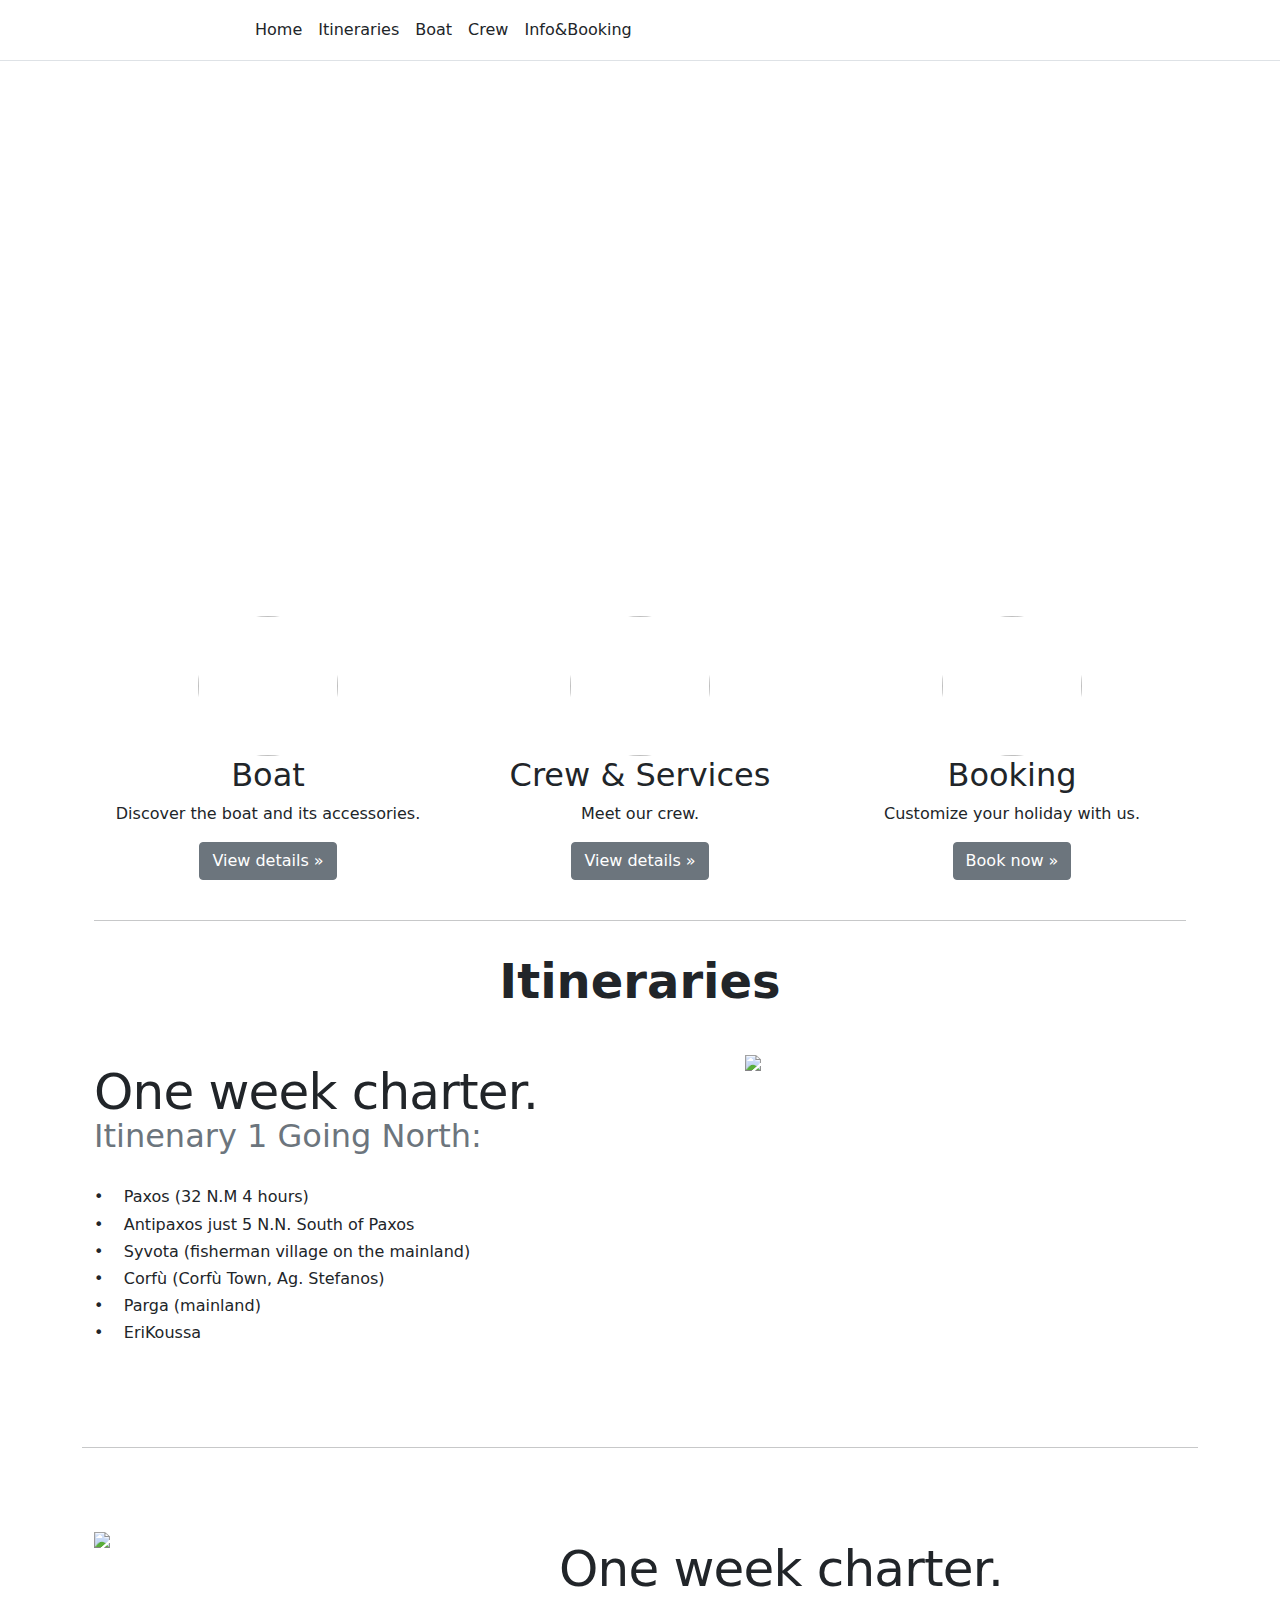
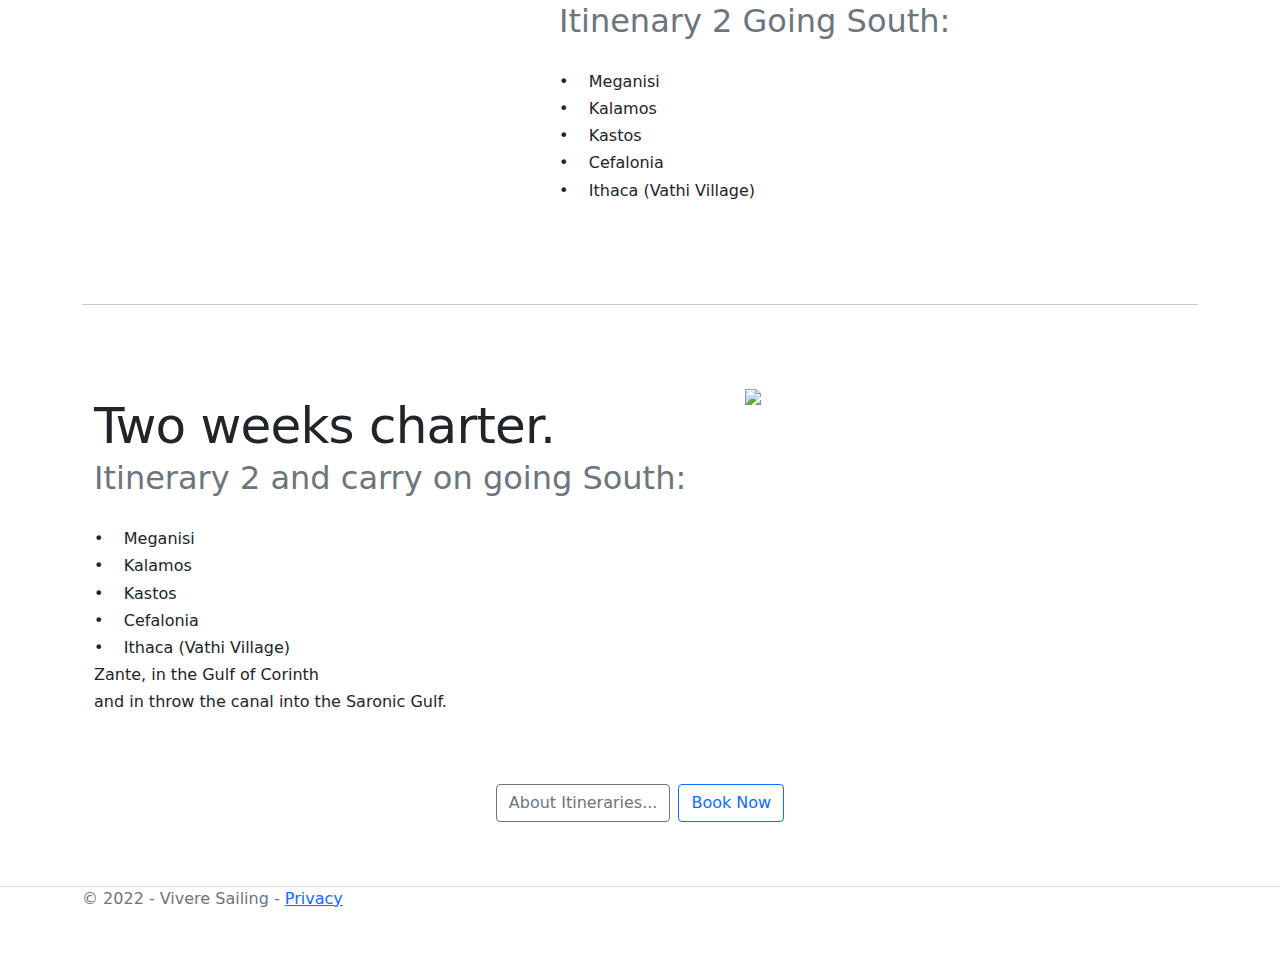
==== index.html @ 13bc0e67 "Add files via upload" ====
<!DOCTYPE html>
<html lang="en">

<!-- Mirrored from viveresailing.azurewebsites.net/ by HTTrack Website Copier/3.x [XR&CO'2014], Mon, 02 May 2022 12:01:01 GMT -->
<!-- Added by HTTrack --><meta http-equiv="content-type" content="text/html;charset=utf-8" /><!-- /Added by HTTrack -->
<head>
    <meta charset="utf-8" />
    <meta name="viewport" content="width=device-width, initial-scale=1.0" />
    <title>Home page - Vivere Sailing</title>
    <link rel="stylesheet" href="lib/bootstrap/dist/css/bootstrap.min.css" />
    <link rel="stylesheet" href="css/siteaf9e.css?v=1mWDBPo5Ad9_aFMsGipiP8QdYtEuJSGefrGtuelB_ec" />
    <link rel="stylesheet" href="VivereSailing.styles7811.css?v=-axVzcf0pHqo_hw5YlXEl-GVcc6dn0DgVxXV7ESv4ys" />
    <link rel="stylesheet" href="css/carouselc4c3.css?v=e3vlscQgHbp8deaQ4XWV-mR-HjzF7Wn6k0cBFLVQlto" />

        <link rel="icon" href="Assets/Logo_small_tab.jpg">


</head>
<body>
    <header>
        <nav b-o3e6ssmn4d class="navbar navbar-expand-sm navbar-toggleable-sm navbar-light bg-white border-bottom box-shadow mb-3 fixed-top">
            <div b-o3e6ssmn4d class="container">
                <a class="navbar-brand LogoImage" href="index.html"></a>
                <button b-o3e6ssmn4d class="navbar-toggler" type="button" data-bs-toggle="collapse" data-bs-target=".navbar-collapse" aria-controls="navbarSupportedContent"
                        aria-expanded="false" aria-label="Toggle navigation ">
                    <span b-o3e6ssmn4d class="navbar-toggler-icon"></span>
                </button>
                <div b-o3e6ssmn4d class="navbar-collapse collapse d-sm-inline-flex justify-content-between">
                    <ul b-o3e6ssmn4d class="navbar-nav flex-grow-1">
                        <li b-o3e6ssmn4d class="nav-item">
                            <a class="nav-link text-dark" href="index.html">Home</a>
                        </li>
                        <li b-o3e6ssmn4d class="nav-item">
                            <a class="nav-link text-dark" href="Itineraries.html">Itineraries</a>
                        </li>
                        <li b-o3e6ssmn4d class="nav-item">
                            <a class="nav-link text-dark" href="Boat.html">Boat</a>
                        </li>
                        <li b-o3e6ssmn4d class="nav-item">
                            <a class="nav-link text-dark" href="Skipper.html">Crew</a>
                        </li>
                        <li b-o3e6ssmn4d class="nav-item">
                            <a class="nav-link text-dark" href="Contacts.html">Info&amp;Booking</a>
                        </li>
                    </ul>
                </div>
            </div>
        </nav>
    </header>
    <div b-o3e6ssmn4d class="container mt-5 pt-4">
        <main b-o3e6ssmn4d role="main" class="pb-3">
            

    <style>
      .bd-placeholder-img {
        font-size: 1.125rem;
        text-anchor: middle;
        -webkit-user-select: none;
        -moz-user-select: none;
        user-select: none;
      }

/*      [at]media (min-width: 768px) {
        .bd-placeholder-img-lg {
          font-size: 3.5rem;
        }
      }*/

      .carousel-caption{
          top:2rem;
          /*bottom:11rem;*/
          max-height:200px;
      }

      .carousel {
    margin-bottom: 2rem;
}

      .carousel-item {
          height:32rem;
    max-height: 41vw;
}


.carousel-item > img {
    position: absolute;
    top: 0;
    left: 0;
    min-width: 100%;
    max-height: 32rem;
    height: 40vw;
    margin-left: 50%;
transform: translateX(-50%);
}



    </style>
<main>

    <div id="myCarousel" class="carousel slide" data-bs-ride="carousel">
        <div class="carousel-indicators">
            <button type="button" data-bs-target="#myCarousel" data-bs-slide-to="0" class="active" aria-current="true" aria-label="Slide 1"></button>
            <button type="button" data-bs-target="#myCarousel" data-bs-slide-to="1" aria-label="Slide 2"></button>
            <button type="button" data-bs-target="#myCarousel" data-bs-slide-to="2" aria-label="Slide 3"></button>
        </div>
        <div class="carousel-inner">

            <div class="carousel-item active">
                <img src="Assets/Carousel/kornel-mahl-ZY6EVyH0OoM-unsplash.jpg" class="attachment-homepage-list-size size-homepage-list-size wp-post-image" alt=""> <!--attachment-homepage-list-size size-homepage-list-size wp-post-image-->
                <div class="container">
                    <div class="carousel-caption text-end">
                        <h1>Let your dream set sail</h1>
                        <p class="d-none d-md-block">Tailored sailing trips in Greece.</p>
                    </div>
                </div>
            </div>
            
            <div class="carousel-item">
                <img src="Assets/Carousel/matthew-waring-dM_e5u-SM0U-unsplash.jpg" class="attachment-homepage-list-size size-homepage-list-size wp-post-image" alt="">

                <div class="container">
                    <div class="carousel-caption">
                        <h1>Discover Greece on a sailing boat</h1>
                        <p class="d-none d-md-block">Weekly departure every Saturday from Lefkada.</p>
                    </div>
                </div>
            </div>
            
            <div class="carousel-item">
                <img src="Assets/Carousel/peter-chirkov-0-L34rULWt4-unsplash.jpg" class="attachment-homepage-list-size size-homepage-list-size wp-post-image" alt="">
                <div class="container">
                    <div class="carousel-caption text-start">
                        <h1>Sail like the Argonauts!</h1>
                        <p class="d-none d-md-block">On a Beneteau Oceanis 51 with 5 Cabins 3 Heads</p>
                    </div>
                </div>
            </div>
        </div>
        <button class="carousel-control-prev" type="button" data-bs-target="#myCarousel" data-bs-slide="prev">
            <span class="carousel-control-prev-icon" aria-hidden="true"></span>
            <span class="visually-hidden">Previous</span>
        </button>
        <button class="carousel-control-next" type="button" data-bs-target="#myCarousel" data-bs-slide="next">
            <span class="carousel-control-next-icon" aria-hidden="true"></span>
            <span class="visually-hidden">Next</span>
        </button>
    </div>


    <!-- Marketing messaging and featurettes
    ================================================== -->
    <!-- Wrap the rest of the page in another container to center all the content. -->

    <div class="container marketing">

        <!-- Three columns of text below the carousel -->
        <div class="row">

            <div class="col-lg-4">
                <a href="Boat.html"><img class="" style="border-radius: 50%;" width="140" height="140" src="Assets/Oceana-Layout_thumb.jpg" role="img" aria-label="Image: 140x140" preserveAspectRatio="xMidYMid slice" focusable="false"></img></a>
                <h2>Boat</h2>
                <p>Discover the boat and its accessories.</p>
                <p><a class="btn btn-secondary" href="Boat.html">View details &raquo;</a></p>
            </div><!-- /.col-lg-4 -->
            <div class="col-lg-4">
                <a href="Skipper.html"> <img class="" style="border-radius: 50%;" width="140" height="140" src="Assets/selfsail_thumb.jpg" role="img" aria-label="Image: 140x140" preserveAspectRatio="xMidYMid slice" focusable="false"></img></a>
                <h2>Crew &amp; Services</h2>
                <p>Meet our crew.</p>
                <p><a class="btn btn-secondary" href="Skipper.html">View details &raquo;</a></p>
            </div><!-- /.col-lg-4 -->            <div class="col-lg-4">
                <a href="Contacts.html"><img class="" style="border-radius: 50%;" width="140" height="140" src="Assets/booknow_thumb.jpg" role="img" aria-label="Image: 140x140" preserveAspectRatio="xMidYMid slice" focusable="false"></img></a>
                <h2>Booking</h2>
                <p>Customize your holiday with us.</p>
                <p><a class="btn btn-secondary" href="Contacts.html">Book now &raquo;</a></p>
            </div><!-- /.col-lg-4 -->
        </div><!-- /.row -->

        <hr class="featurette-divider m-0">

        <!--START HERO-->
        <div class="px-4 py-3 my-3 text-center">
            <!--<img class="d-block mx-auto mb-4" src="/docs/5.1/assets/brand/bootstrap-logo.svg" alt="" width="72" height="57">-->
            <h1 class="display-5 fw-bold">Itineraries</h1>
            <!-- <div class="col-lg-11 mx-auto">
                <p class="lead mb-4">
                    Our itinerary develops in the so-called Eptanese, an archipelago of 7 major islands and a multitude of minor islands. They are very close to each other and therefore offer the advantage of being reachable with a few hours of navigation. This feature, together with the well-known favorable weather conditions, makes the navigation area suitable for everyone, families and children. Ionian Greece is the ideal place for sailing cruises. Those who want more challenging navigations can visit the western parts of the islands, discover long beaches and admire the cliffs overlooking the sea.
                    Lefkada, Meganisi, Kalamos, Kastos, Atoko, Ithaca and Kefalonia.
                    The cruise and it's stages will be decided together with the skipper taking in consideration the weather the sea state and not least the passengers capacity to stay comfortable navigating the open sea.
                    In particular Zakynthos, due to the distance from the nautical base and the particular conformation of the island, will be included in the itinerary only of cruises longer than 10 days, again at the discretion of the skipper after careful evaluation of the weather and sea conditions.
                </p>
                     <div class="d-grid gap-2 d-sm-flex justify-content-sm-center">
                    <button type="button" class="btn btn-primary btn-lg px-4 gap-3">Primary button</button>
                    <button type="button" class="btn btn-outline-secondary btn-lg px-4">Secondary</button>
                    </div>-->
            </div>
        </div> <!--END HERO-->

        <!-- START THE FEATURETTES -->
        <div class="row featurette my-0 mx-auto" >
            <div class="col-md-7  my-3">
                <h2 class="featurette-heading m-0">One week charter. </h2>
                <h2><span class="text-muted">Itinenary 1 Going North:</span></h2>
                <br />
                <h6>&bull;&nbsp; &nbsp;&nbsp;Paxos (32 N.M 4 hours)</h6>
                <h6>&bull;&nbsp; &nbsp;&nbsp;Antipaxos just 5 N.N. South of Paxos</h6>
                <h6>&bull;&nbsp; &nbsp;&nbsp;Syvota (fisherman village on the mainland)</h6>
                <h6>&bull;&nbsp; &nbsp;&nbsp;Corf&ugrave; (Corf&ugrave; Town, Ag. Stefanos)&nbsp;</h6>
                <h6>&bull; &nbsp; &nbsp;Parga (mainland)</h6>
                <h6>&bull; &nbsp; &nbsp;EriKoussa</h6>


            </div>
            <div class="col-md-5">
                <img width="100%" height="auto" src="Assets/Itineraries/Itinerary1.jpg" preserveAspectRatio="xMidYMid slice" focusable="false">
            </div>
        </div>

        <hr class="featurette-divider">

        <div class="row featurette my-0 mx-auto" >
        <div class="col-md-7  my-3 order-md-2">
            <div class="w- ms-auto">
                <h2 class="featurette-heading mt-0">One week charter. </h2>
                <h2><span class="text-muted">Itinenary 2 Going South:</span></h2>
                <br />
                <h6>&bull;&nbsp; &nbsp;&nbsp;Meganisi&nbsp;</h6>
                <h6>&bull;&nbsp; &nbsp;&nbsp;Kalamos</h6>
                <h6>&bull;&nbsp; &nbsp;&nbsp;Kastos</h6>
                <h6>&bull; &nbsp; &nbsp;Cefalonia</h6>
                <h6>&bull; &nbsp; &nbsp;Ithaca (Vathi Village)</h6>
            </div>
        </div>
            <div class="col-md-5 order-md-1">
                <img width="100%" height="auto" src="Assets/Itineraries/meganisigreekdoors.jpg" preserveAspectRatio="xMidYMid slice" focusable="false">
            </div>
        </div>

        <hr class="featurette-divider">

        <div class="row featurette my-0 mx-auto" >
            <div class="col-md-7 my-3">
                <h2 class="featurette-heading mt-0">Two weeks charter. </h2>
                <h2><span class="text-muted">Itinerary 2 and carry on going South:</span></h2>
                <br />                
                <h6>&bull;&nbsp; &nbsp;&nbsp;Meganisi&nbsp;</h6>
                <h6>&bull;&nbsp; &nbsp;&nbsp;Kalamos</h6>
                <h6>&bull;&nbsp; &nbsp;&nbsp;Kastos</h6>
                <h6>&bull; &nbsp; &nbsp;Cefalonia</h6>
                <h6>&bull; &nbsp; &nbsp;Ithaca (Vathi Village)</h6>
                <h6>Zante, in the Gulf of Corinth </h6> 
                <h6>and in throw the canal into the Saronic Gulf.</h6>

            </div>
            <div class="col-md-5">
                <img width="100%" height="auto" src="Assets/Itineraries/Itinerario3peloponnese.jpg" preserveAspectRatio="xMidYMid slice" focusable="false">

            </div>

            <div class="d-grid gap-2 d-sm-flex justify-content-sm-center my-5">
                <a class="btn btn-outline-secondary" href="Itineraries.html">About Itineraries...</a>
                <a class="btn btn-outline-primary" href="Contacts.html">Book Now</a>
            </div>

        </div>


        <!-- /END THE FEATURETTES -->

    </div><!-- /.container -->



</main>


    <script src="assets/dist/js/bootstrap.bundle.min.html"></script>


        </main>
    </div>

    <footer b-o3e6ssmn4d class="border-top footer text-muted">
        <div b-o3e6ssmn4d class="container">
            &copy; 2022 - Vivere Sailing - <a href="Privacy.html">Privacy</a>
        </div>
    </footer>

    <script src="lib/jquery/dist/jquery.min.js"></script>
    <script src="lib/bootstrap/dist/js/bootstrap.bundle.min.js"></script>
    <script src="js/site95be.js?v=4q1jwFhaPaZgr8WAUSrux6hAuh0XDg9kPS3xIVq36I0"></script>

    
</body>

<!-- Mirrored from viveresailing.azurewebsites.net/ by HTTrack Website Copier/3.x [XR&CO'2014], Mon, 02 May 2022 12:01:19 GMT -->
</html>
---- css/siteaf9e.css ----
html {
  font-size: 14px;
}

@media (min-width: 768px) {
  html {
    font-size: 16px;
  }
}

html {
  position: relative;
  min-height: 100%;
}

body {
  margin-bottom: 60px;
}

.LogoImage {
    background-image: url('../Assets/Logo.jpg');
    background-color: transparent;
    background-repeat: no-repeat;
    background-size: contain;
    /*min-height: 50px;*/
    transition: .3s ease;
    min-height:44px; 
    min-width:149px
}
---- css/carouselc4c3.css ----
/* GLOBAL STYLES
-------------------------------------------------- */
/* Padding below the footer and lighter body text */

/*body {
  padding-top: 3rem;
  padding-bottom: 3rem;
  color: #5a5a5a;
}*/


/* CUSTOMIZE THE CAROUSEL
-------------------------------------------------- */

/* Carousel base class */
.carousel {
  margin-bottom: 4rem;
}
/* Since positioning the image, we need to help out the caption */
.carousel-caption {
  bottom: 3rem;
  z-index: 10;
}

/* Declare heights because of positioning of img element */
.carousel-item {
  height: 32rem;
}
.carousel-item > img {
  position: absolute;
  top: 0;
  left: 0;
  min-width: 100%;
  height: 32rem;
}


/* MARKETING CONTENT
-------------------------------------------------- */

/* Center align the text within the three columns below the carousel */
.marketing .col-lg-4 {
  margin-bottom: 1.5rem;
  text-align: center;
}
.marketing h2 {
  font-weight: 400;
}
/* rtl:begin:ignore */
.marketing .col-lg-4 p {
  margin-right: .75rem;
  margin-left: .75rem;
}
/* rtl:end:ignore */


/* Featurettes
------------------------- */

.featurette-divider {
  margin: 5rem 0; /* Space out the Bootstrap <hr> more */
}

/* Thin out the marketing headings */
.featurette-heading {
  font-weight: 300;
  line-height: 1;
  /* rtl:remove */
  letter-spacing: -.05rem;
}


/* RESPONSIVE CSS
-------------------------------------------------- */

@media (min-width: 40em) {
  /* Bump up size of carousel content */
  .carousel-caption p {
    margin-bottom: 1.25rem;
    font-size: 1.25rem;
    line-height: 1.4;
  }

  .featurette-heading {
    font-size: 50px;
  }
}

@media (min-width: 62em) {
  .featurette-heading {
    margin-top: 7rem;
  }
}
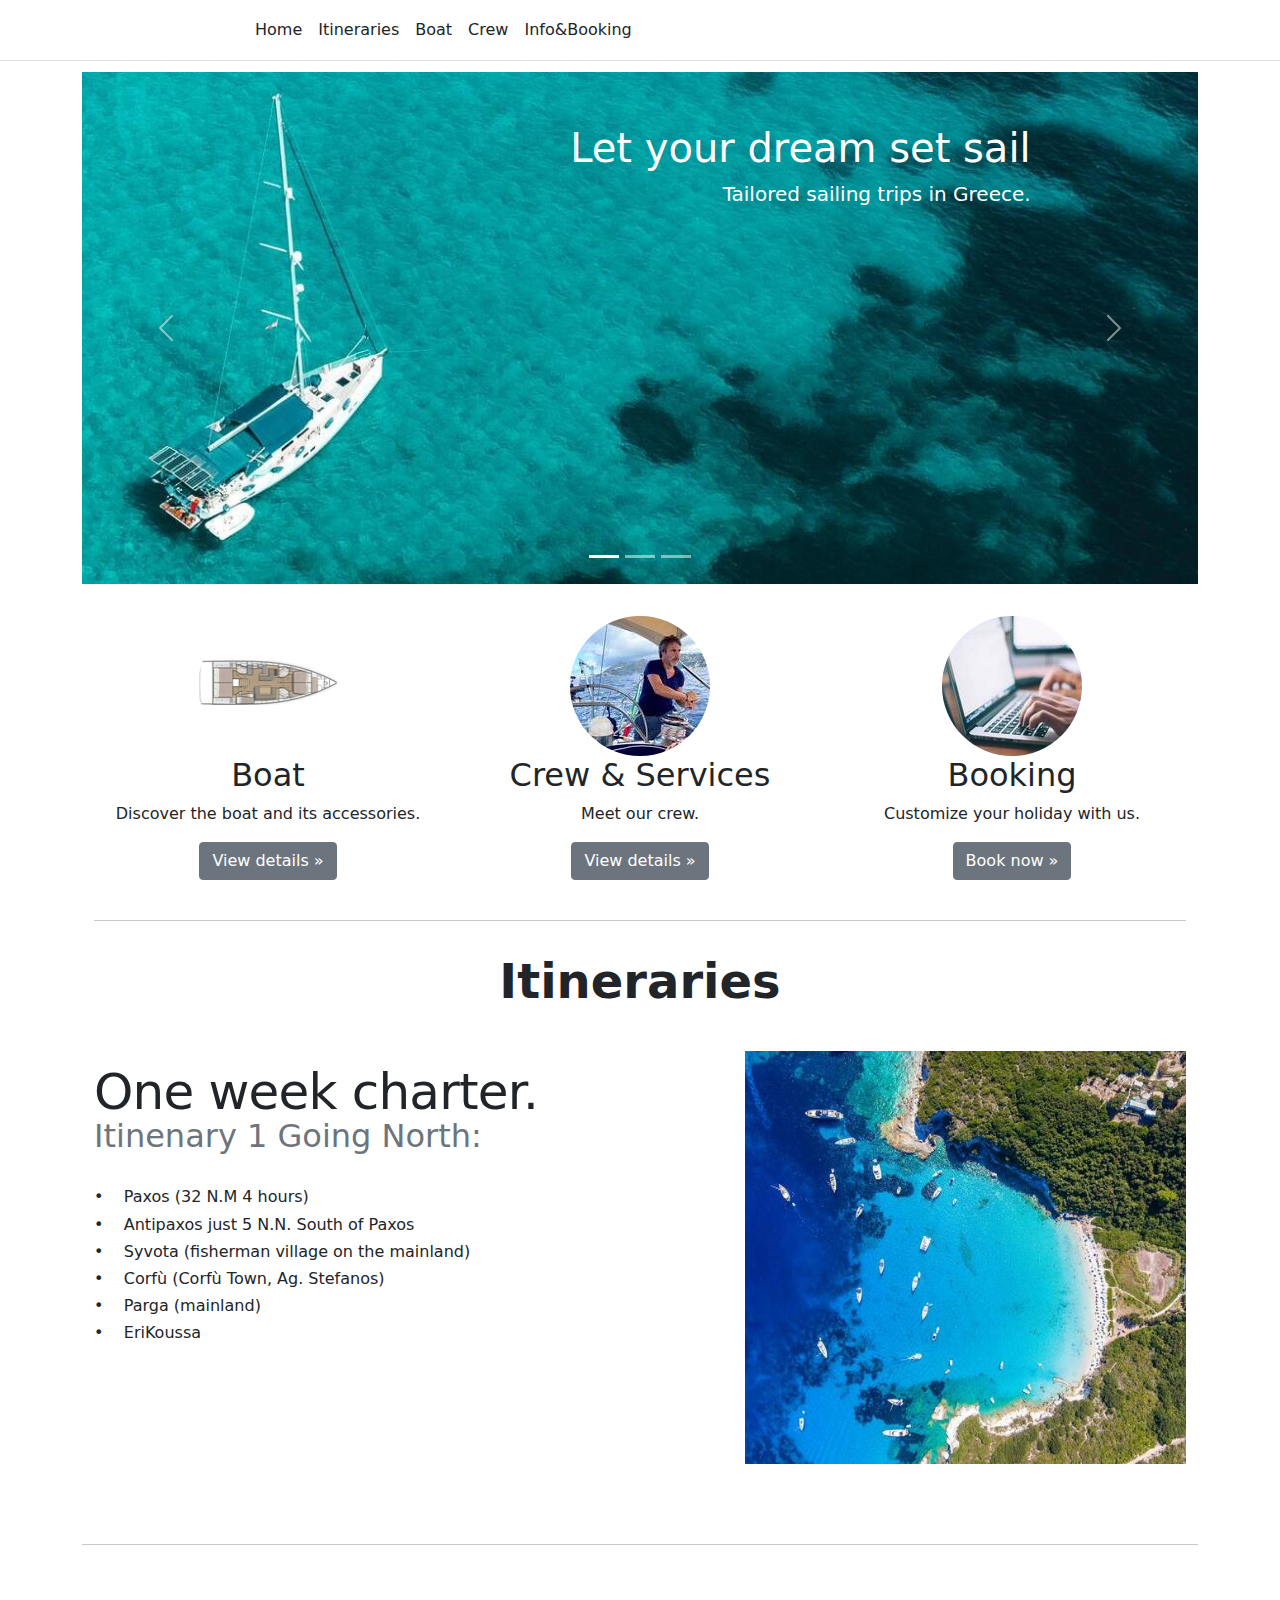
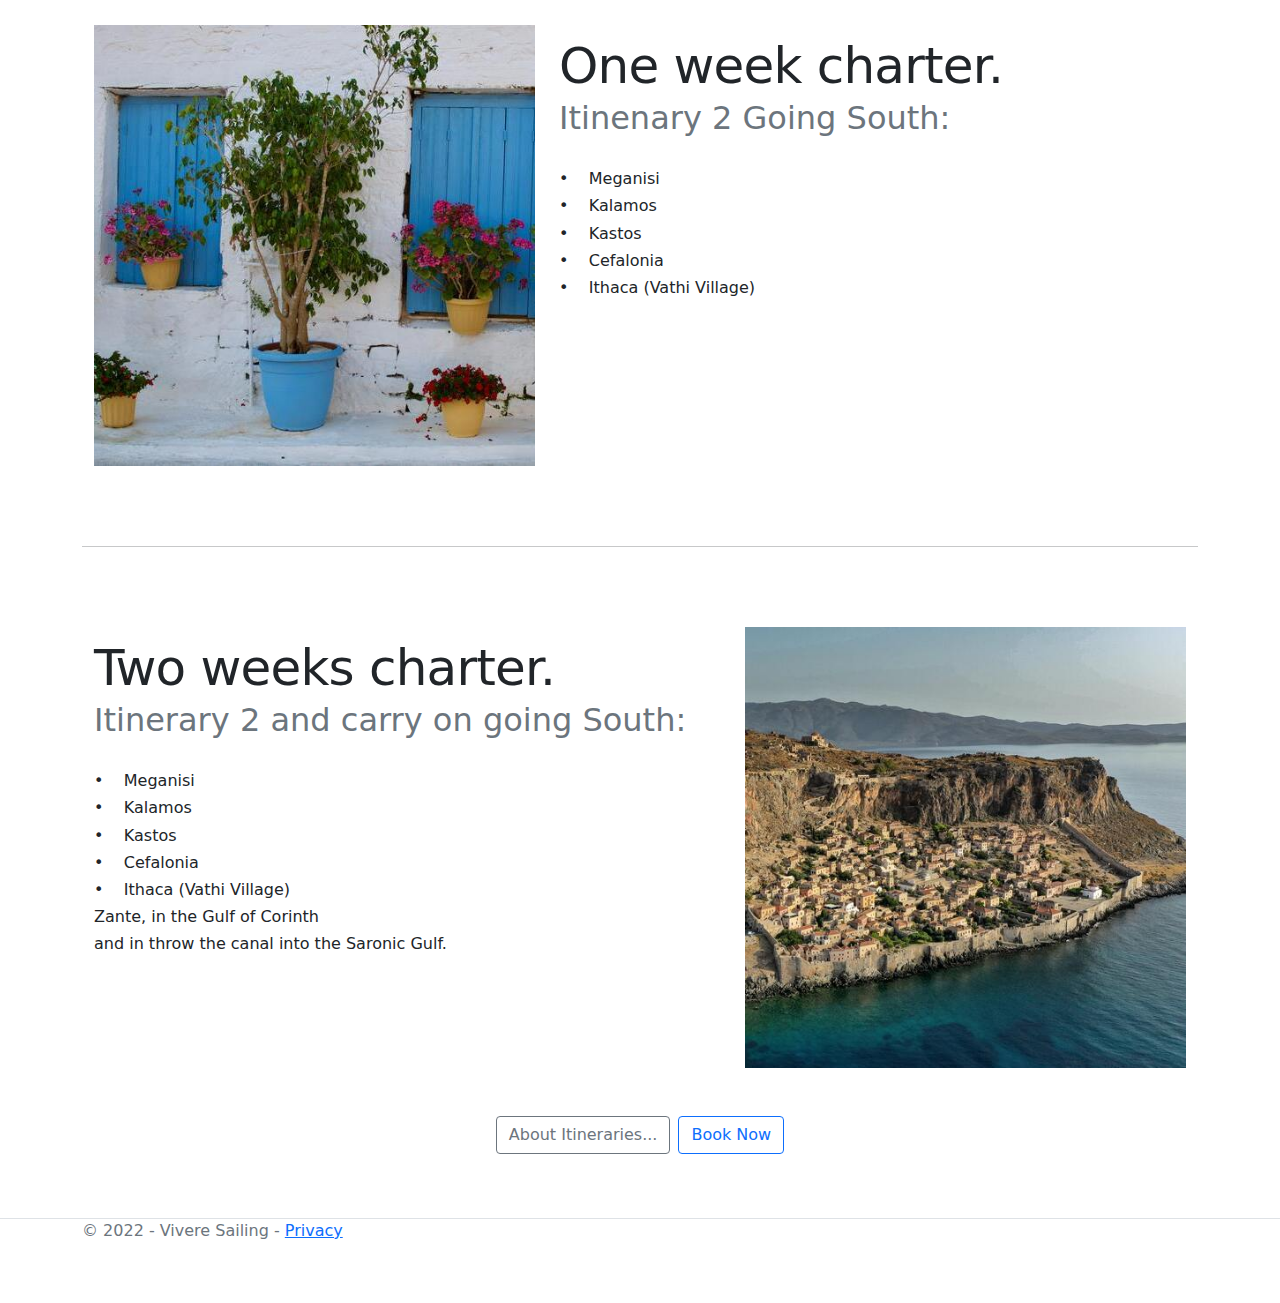
==== commit 6da3c58c: "Update index.html" ====
--- a/index.html
+++ b/index.html
@@ -1,8 +1,7 @@
 <!DOCTYPE html>
 <html lang="en">
 
-<!-- Mirrored from viveresailing.azurewebsites.net/ by HTTrack Website Copier/3.x [XR&CO'2014], Mon, 02 May 2022 12:01:01 GMT -->
-<!-- Added by HTTrack --><meta http-equiv="content-type" content="text/html;charset=utf-8" /><!-- /Added by HTTrack -->
+<meta http-equiv="content-type" content="text/html;charset=utf-8" />
 <head>
     <meta charset="utf-8" />
     <meta name="viewport" content="width=device-width, initial-scale=1.0" />
@@ -293,5 +292,4 @@
     
 </body>
 
-<!-- Mirrored from viveresailing.azurewebsites.net/ by HTTrack Website Copier/3.x [XR&CO'2014], Mon, 02 May 2022 12:01:19 GMT -->
-</html>+</html>
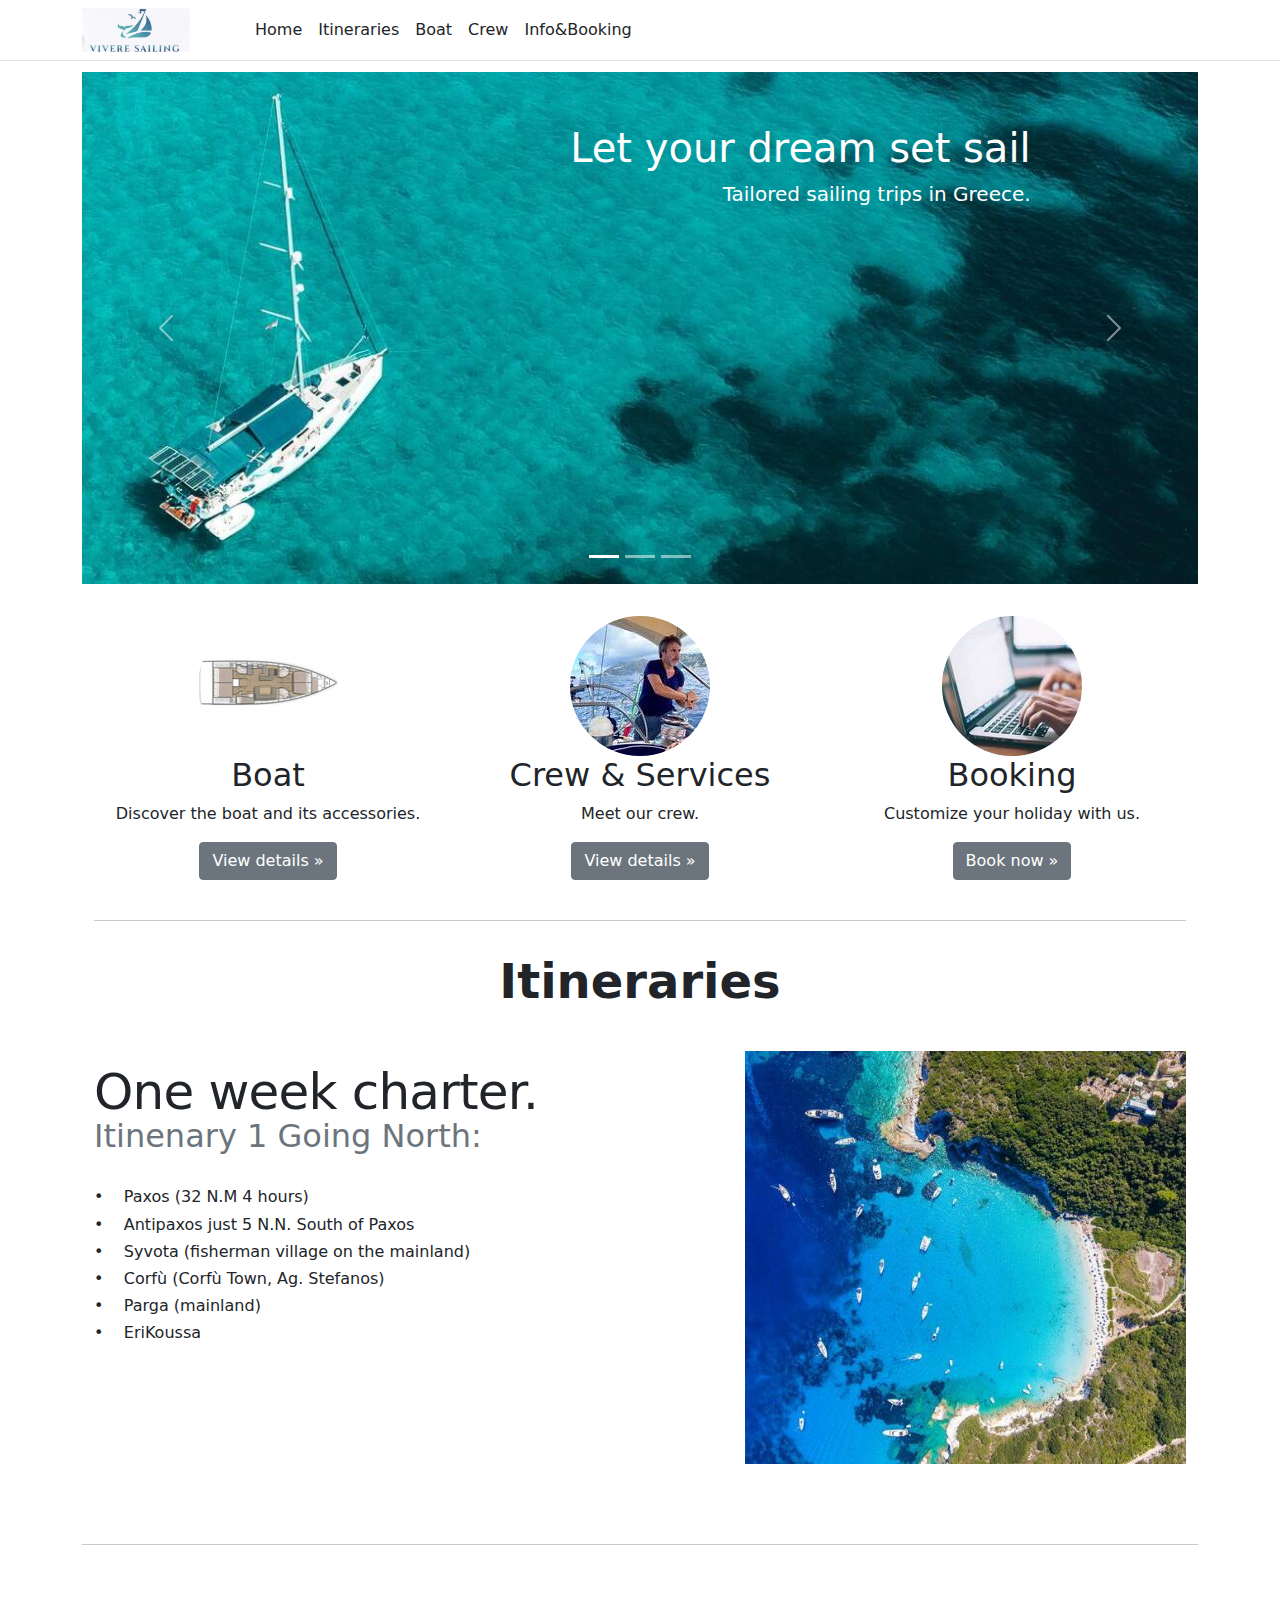
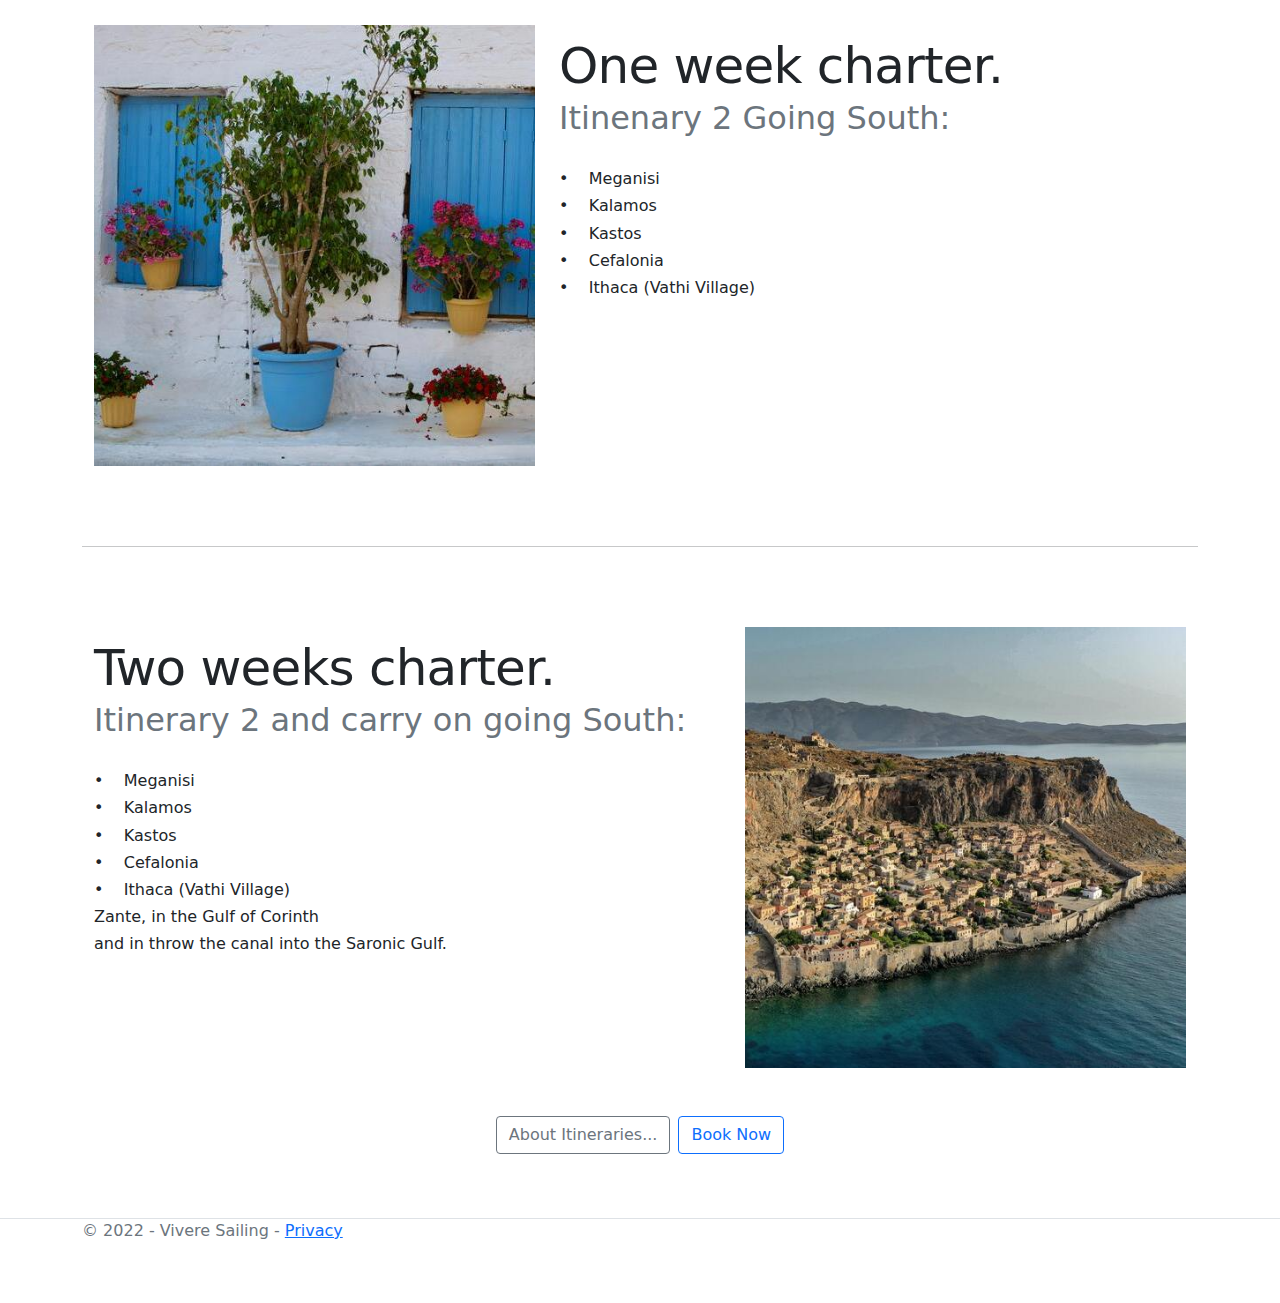
==== commit e0c5787f: "Update index.html" ====
--- a/index.html
+++ b/index.html
@@ -6,6 +6,7 @@
     <meta charset="utf-8" />
     <meta name="viewport" content="width=device-width, initial-scale=1.0" />
     <title>Home page - Vivere Sailing</title>
+    <meta name="description" content="Explore the Ionian islands from Lefkas with Vivere Sailing, the best Lefkas yacht charter company. Our customer reviews are ALWAYS positive!">
     <link rel="stylesheet" href="lib/bootstrap/dist/css/bootstrap.min.css" />
     <link rel="stylesheet" href="css/siteaf9e.css?v=1mWDBPo5Ad9_aFMsGipiP8QdYtEuJSGefrGtuelB_ec" />
     <link rel="stylesheet" href="VivereSailing.styles7811.css?v=-axVzcf0pHqo_hw5YlXEl-GVcc6dn0DgVxXV7ESv4ys" />
